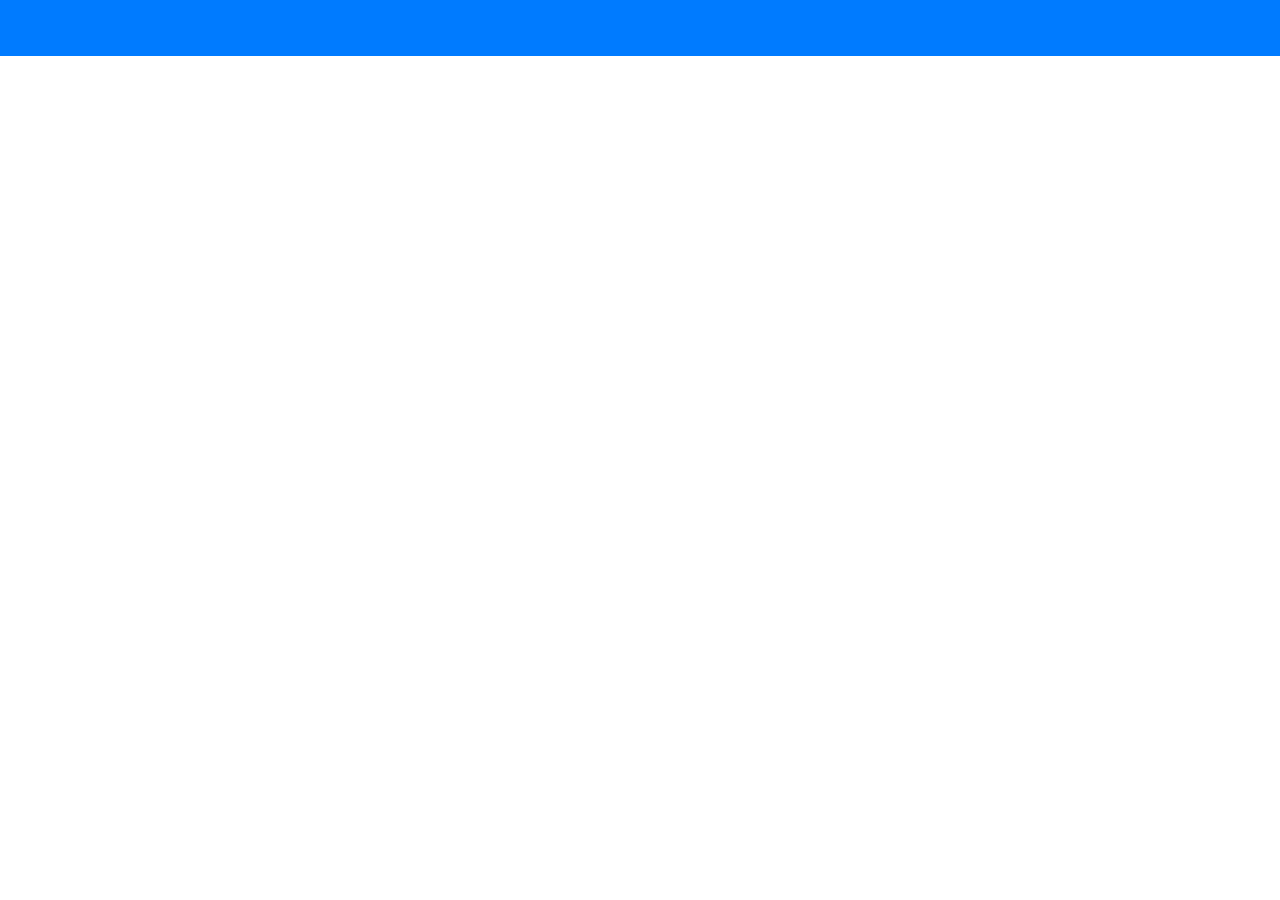
==== P1.html @ 813a6022 "Initial commit" ====
<!DOCTYPE html>
<html>
<head>
<meta charset="UTF-8">
<meta http-equiv="X-UA-compatible" Content="IE-edge">
<meta name="viewport" content="width=device-width">
<meta name="description" content="">
<meta name="author" content="">

<title>About Myself</title>
<link rel="stylesheet" href="css/bootstrap.min.css"  />
<link rel="stylesheet" href="css/p1.css"  />

</head>
 <body id="page-top">
   <nav class="navbar navbar-expand-lg navbar-dark bg-primary fixed-top" id="sideNav">
      <a class="navbar-brand js-scroll-trigger" href="#page-top">
        <span class="d-block d-lg-none">My Website</span>
        <span class="d-none d-lg-block">
          <img class="img-fluid img-profile rounded-circle mx-auto mb-2" src="img/profile.jpg" alt="">
        </span>
      </a>

  <button class="navbar-toggler" type="button" data-toggle="collapse" data-target="#navbarSupportedContent" aria-controls="navbarSupportedContent" aria-expanded="false" aria-label="Toggle navigation">
        <span class="navbar-toggler-icon"></span>
      </button>

   
   

</body>
</html>
---- css/p1.css ----
.top_bar {

	background: #F26522;
	padding: 5px 0;
	color: white;
}
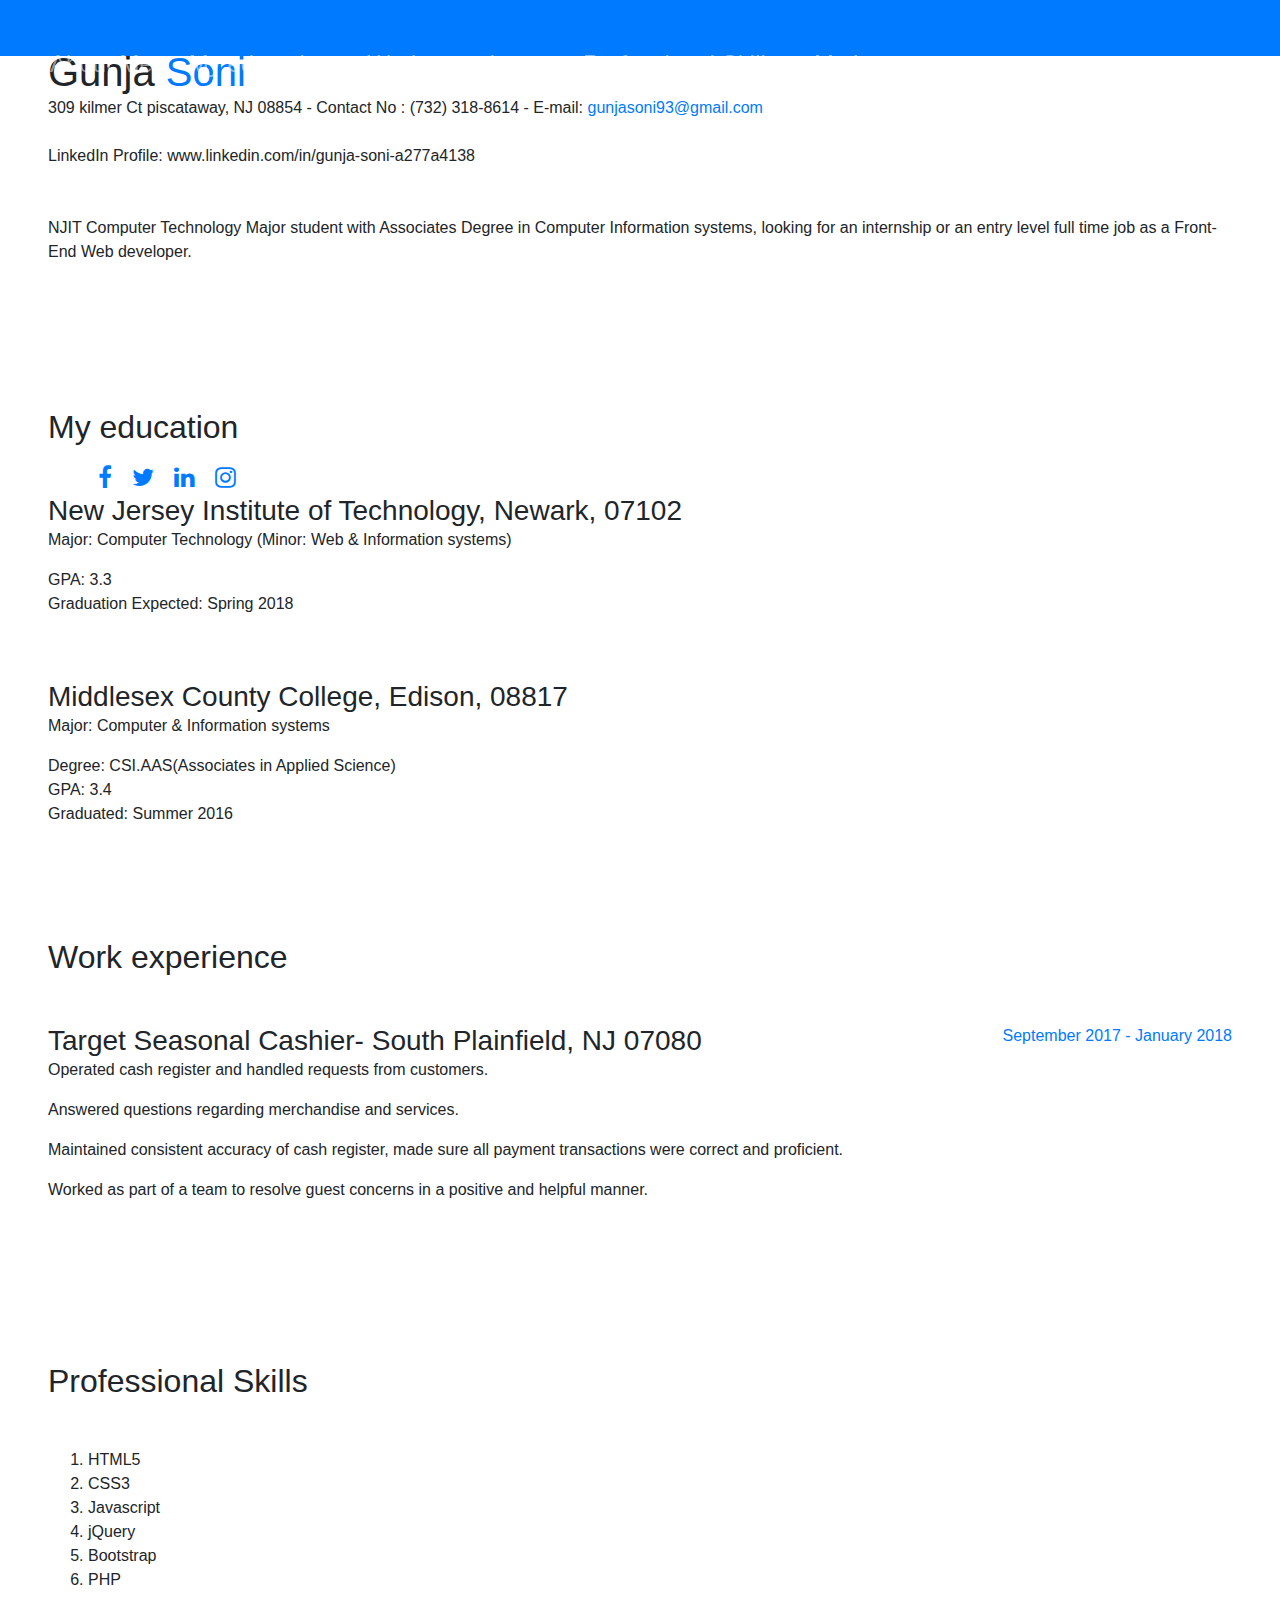
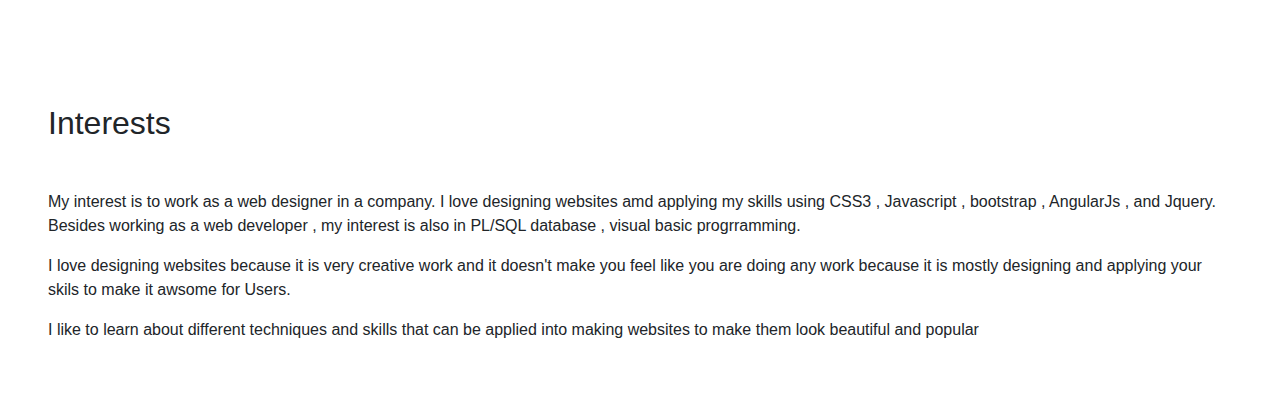
==== commit e3deaf02: "changes" ====
--- a/P1.html
+++ b/P1.html
@@ -8,9 +8,12 @@
 <meta name="author" content="">
 
 <title>About Myself</title>
+
+<link href="css/devicons.min.css" rel="stylesheet">
+<link href="css/simple-line-icons/css/simple-line-icons.css" rel="stylesheet">
 <link rel="stylesheet" href="css/bootstrap.min.css"  />
 <link rel="stylesheet" href="css/p1.css"  />
-
+<link rel="stylesheet" href="https://maxcdn.bootstrapcdn.com/font-awesome/4.7.0/css/font-awesome.min.css">
 </head>
  <body id="page-top">
    <nav class="navbar navbar-expand-lg navbar-dark bg-primary fixed-top" id="sideNav">
@@ -25,6 +28,141 @@
         <span class="navbar-toggler-icon"></span>
       </button>
 
+       <div class="collapse navbar-collapse" id="navbarSupportedContent">
+        <ul class="navbar-nav">
+          <li class="nav-item">
+            <a class="nav-link js-scroll-trigger" href="#letterabout">About Me</a>
+          </li>
+          <li class="nav-item">
+            <a class="nav-link js-scroll-trigger" href="#education">My education</a>
+          </li>
+          <li class="nav-item">
+            <a class="nav-link js-scroll-trigger" href="#experience">Work experience</a>
+          </li>
+          <li class="nav-item">
+            <a class="nav-link js-scroll-trigger" href="#skills">Professional Skills</a>
+          </li>
+          <li class="nav-item">
+            <a class="nav-link js-scroll-trigger" href="#interests">My Interests</a>
+          </li>
+           
+          
+        </ul>
+      </div>
+    </nav>
+
+<div class="container-fluid p-0">
+
+ <section class="resume-section p-3 p-lg-5 d-flex d-column" id="#letterabout">
+        <div class="my-auto">
+          <h1 class="mb-0">Gunja
+            <span class="text-primary">Soni</span>
+          </h1>
+          <div class="subheading mb-5">309 kilmer Ct piscataway, NJ 08854 - Contact No : (732) 318-8614 
+          - E-mail: <a href="mailto:name@email.com">gunjasoni93@gmail.com</a><br/><br/>
+LinkedIn Profile:  www.linkedin.com/in/gunja-soni-a277a4138
+          </div>
+          <p class="mb-5">NJIT Computer Technology Major student with Associates Degree in Computer Information systems, looking for an internship or an entry level full time job as a Front-End Web developer.
+
+
+
+</p>
+          <ul>
+           <li><a href="#"><i class="fa fa-facebook" aria-hidden="true"></i></a></li>
+	   <li><a href="#"><i class="fa fa-twitter" aria-hidden="true"></i></a></li>
+           <li><a href="#"><i class="fa fa-linkedin" aria-hidden="true"></i></a></li>
+           <li><a href="#"><i class="fa fa-instagram" aria-hidden="true"></i></a></li>
+           
+          </ul>
+        </div>
+      </section>
+
+
+ <section class="resume-section p-3 p-lg-5 d-flex flex-column" id="education">
+        <div class="my-auto">
+          <h2 class="mb-5">My education</h2>
+          
+
+          <div class="resume-item d-flex flex-column flex-md-row mb-5">
+            <div class="resume-content mr-auto">
+              <h3 class="mb-0">New Jersey Institute of Technology, Newark, 07102</h3>
+              <div class="subheading mb-3">Major: Computer Technology (Minor: Web & Information systems)</div>
+              <div> GPA: 3.3 </div>
+              <p>Graduation Expected: Spring 2018  </p>
+            </div>
+           </div>
+
+ <div class="resume-item d-flex flex-column flex-md-row">
+            <div class="resume-content mr-auto">
+              <h3 class="mb-0">Middlesex County College, Edison, 08817</h3>
+              <div class="subheading mb-3">Major: Computer & Information systems</div>
+               <div>Degree: CSI.AAS(Associates in Applied Science)</div>
+	        <div> GPA: 3.4</div>
+	       <p>Graduated: Summer 2016</p>
+            </div>
+           </div>
+
+</section>
+
+
+<section class="resume-section p-3 p-lg-5 d-flex flex-column" id="experience">
+        <div class="my-auto">
+          <h2 class="mb-5">Work experience</h2>
+
+ <div class="resume-item d-flex flex-column flex-md-row mb-5">
+            <div class="resume-content mr-auto">
+              <h3 class="mb-0">Target Seasonal Cashier- South Plainfield, NJ 07080</h3>
+              <p>Operated cash register and handled requests from customers.</p> <p>Answered questions regarding merchandise and services.</p><p>Maintained consistent accuracy of cash register, made sure all payment transactions were correct and proficient.</p><p>Worked as part of a team to resolve guest concerns in a positive and helpful manner.</p>
+            </div>
+            <div class="resume-date text-md-right">
+              <span class="text-primary">September 2017 - January 2018</span>
+            </div>
+          </div>
+
+
+</section>
+
+<section class="resume-section p-3 p-lg-5 d-flex flex-column" id="skills">
+      
+          <h2 class="mb-5">Professional Skills</h2>
+
+          <ol>
+            
+            <li>HTML5</li>
+            <li>CSS3</li>
+            <li>Javascript</li>
+            <li>jQuery</li>
+            <li>Bootstrap</li>
+            <li>PHP</li>
+            
+         </ol>
+
+
+ </section>
+
+
+ <section class="resume-section p-3 p-lg-5 d-flex flex-column" id="interests">
+        <div class="my-auto">
+          <h2 class="mb-5">Interests</h2>
+          <p>My interest is to work as a web designer in a company. I love designing websites amd applying my skills using CSS3 , Javascript , bootstrap , AngularJs , and Jquery. Besides working as a web developer , my interest is also in PL/SQL database , visual basic progrramming. </p>
+
+<p>I love designing websites because it is very creative work and it doesn't make you feel like you are doing any work because it is mostly designing and applying your skils to make it awsome for Users.</p>
+
+<p> I like to learn about different techniques and skills that can be applied into making websites to make them look beautiful and popular </p>
+
+
+
+
+
+
+          
+        </div>
+      </section>
+
+
+
+
+
    
    
 
--- a/css/devicons.min.css
+++ b/css/devicons.min.css
@@ -0,0 +1,4 @@
+/*!
+ *  Devicons 1.8.0 made by Theodore Vorillas / http://vorillaz.com 
+ */
+@font-face{font-family:devicons;src:url(../fonts/devicons.eot?xqxft6);src:url(../fonts/devicons.eot?#iefixxqxft6) format("embedded-opentype"),url(../fonts/devicons.woff?xqxft6) format("woff"),url(../fonts/devicons.ttf?xqxft6) format("truetype"),url(../fonts/devicons.svg?xqxft6#devicons) format("svg");font-weight:400;font-style:normal}.devicons{font-family:devicons;speak:none;font-style:normal;font-weight:400;font-variant:normal;text-transform:none;line-height:1;-webkit-font-smoothing:antialiased;-moz-osx-font-smoothing:grayscale}.devicons-git:before{content:"\e602"}.devicons-git_compare:before{content:"\e628"}.devicons-git_branch:before{content:"\e625"}.devicons-git_commit:before{content:"\e629"}.devicons-git_pull_request:before{content:"\e626"}.devicons-git_merge:before{content:"\e627"}.devicons-bitbucket:before{content:"\e603"}.devicons-github_alt:before{content:"\e608"}.devicons-github_badge:before{content:"\e609"}.devicons-github:before{content:"\e60a"}.devicons-github_full:before{content:"\e617"}.devicons-java:before{content:"\e638"}.devicons-ruby:before{content:"\e639"}.devicons-scala:before{content:"\e637"}.devicons-python:before{content:"\e63c"}.devicons-go:before{content:"\e624"}.devicons-ruby_on_rails:before{content:"\e63b"}.devicons-django:before{content:"\e61d"}.devicons-markdown:before{content:"\e63e"}.devicons-php:before{content:"\e63d"}.devicons-mysql:before{content:"\e604"}.devicons-streamline:before{content:"\e605"}.devicons-database:before{content:"\e606"}.devicons-laravel:before{content:"\e63f"}.devicons-javascript:before{content:"\e64e"}.devicons-angular:before{content:"\e653"}.devicons-backbone:before{content:"\e652"}.devicons-coffeescript:before{content:"\e651"}.devicons-jquery:before{content:"\e650"}.devicons-modernizr:before{content:"\e620"}.devicons-jquery_ui:before{content:"\e654"}.devicons-ember:before{content:"\e61b"}.devicons-dojo:before{content:"\e61c"}.devicons-nodejs:before{content:"\e619"}.devicons-nodejs_small:before{content:"\e618"}.devicons-javascript_shield:before{content:"\e64f"}.devicons-bootstrap:before{content:"\e647"}.devicons-sass:before{content:"\e64b"}.devicons-css3_full:before{content:"\e64a"}.devicons-css3:before{content:"\e649"}.devicons-html5:before{content:"\e636"}.devicons-html5_multimedia:before{content:"\e632"}.devicons-html5_device_access:before{content:"\e633"}.devicons-html5_3d_effects:before{content:"\e635"}.devicons-html5_connectivity:before{content:"\e634"}.devicons-ghost_small:before{content:"\e614"}.devicons-ghost:before{content:"\e61f"}.devicons-magento:before{content:"\e640"}.devicons-joomla:before{content:"\e641"}.devicons-jekyll_small:before{content:"\e60d"}.devicons-drupal:before{content:"\e642"}.devicons-wordpress:before{content:"\e60b"}.devicons-grunt:before{content:"\e64c"}.devicons-bower:before{content:"\e64d"}.devicons-npm:before{content:"\e61e"}.devicons-yahoo_small:before{content:"\e62b"}.devicons-yahoo:before{content:"\e615"}.devicons-bing_small:before{content:"\e600"}.devicons-windows:before{content:"\e60f"}.devicons-linux:before{content:"\e612"}.devicons-ubuntu:before{content:"\e63a"}.devicons-android:before{content:"\e60e"}.devicons-apple:before{content:"\e611"}.devicons-appstore:before{content:"\e613"}.devicons-phonegap:before{content:"\e630"}.devicons-blackberry:before{content:"\e623"}.devicons-stackoverflow:before{content:"\e610"}.devicons-techcrunch:before{content:"\e62c"}.devicons-codrops:before{content:"\e62f"}.devicons-css_tricks:before{content:"\e601"}.devicons-smashing_magazine:before{content:"\e62d"}.devicons-netmagazine:before{content:"\e62e"}.devicons-codepen:before{content:"\e616"}.devicons-cssdeck:before{content:"\e62a"}.devicons-hackernews:before{content:"\e61a"}.devicons-dropbox:before{content:"\e607"}.devicons-google_drive:before{content:"\e631"}.devicons-visualstudio:before{content:"\e60c"}.devicons-unity_small:before{content:"\e621"}.devicons-raspberry_pi:before{content:"\e622"}.devicons-chrome:before{content:"\e643"}.devicons-ie:before{content:"\e644"}.devicons-firefox:before{content:"\e645"}.devicons-opera:before{content:"\e646"}.devicons-safari:before{content:"\e648"}.devicons-swift:before{content:"\e655"}.devicons-symfony:before{content:"\e656"}.devicons-symfony_badge:before{content:"\e657"}.devicons-less:before{content:"\e658"}.devicons-stylus:before{content:"\e659"}.devicons-trello:before{content:"\e65a"}.devicons-atlassian:before{content:"\e65b"}.devicons-jira:before{content:"\e65c"}.devicons-envato:before{content:"\e65d"}.devicons-snap_svg:before{content:"\e65e"}.devicons-raphael:before{content:"\e65f"}.devicons-google_analytics:before{content:"\e660"}.devicons-compass:before{content:"\e661"}.devicons-onedrive:before{content:"\e662"}.devicons-gulp:before{content:"\e663"}.devicons-atom:before{content:"\e664"}.devicons-cisco:before{content:"\e665"}.devicons-nancy:before{content:"\e666"}.devicons-clojure:before{content:"\e668"}.devicons-clojure_alt:before{content:"\e66a"}.devicons-perl:before{content:"\e669"}.devicons-celluloid:before{content:"\e66b"}.devicons-w3c:before{content:"\e66c"}.devicons-redis:before{content:"\e66d"}.devicons-postgresql:before{content:"\e66e"}.devicons-webplatform:before{content:"\e66f"}.devicons-jenkins:before{content:"\e667"}.devicons-requirejs:before{content:"\e670"}.devicons-opensource:before{content:"\e671"}.devicons-typo3:before{content:"\e672"}.devicons-uikit:before{content:"\e673"}.devicons-doctrine:before{content:"\e674"}.devicons-groovy:before{content:"\e675"}.devicons-nginx:before{content:"\e676"}.devicons-haskell:before{content:"\e677"}.devicons-zend:before{content:"\e678"}.devicons-gnu:before{content:"\e679"}.devicons-yeoman:before{content:"\e67a"}.devicons-heroku:before{content:"\e67b"}.devicons-debian:before{content:"\e67d"}.devicons-travis:before{content:"\e67e"}.devicons-dotnet:before{content:"\e67f"}.devicons-codeigniter:before{content:"\e680"}.devicons-javascript_badge:before{content:"\e681"}.devicons-yii:before{content:"\e682"}.devicons-msql_server:before{content:"\e67c"}.devicons-composer:before{content:"\e683"}.devicons-krakenjs_badge:before{content:"\e684"}.devicons-krakenjs:before{content:"\e685"}.devicons-mozilla:before{content:"\e686"}.devicons-firebase:before{content:"\e687"}.devicons-sizzlejs:before{content:"\e688"}.devicons-creativecommons:before{content:"\e689"}.devicons-creativecommons_badge:before{content:"\e68a"}.devicons-mitlicence:before{content:"\e68b"}.devicons-senchatouch:before{content:"\e68c"}.devicons-bugsense:before{content:"\e68d"}.devicons-extjs:before{content:"\e68e"}.devicons-mootools_badge:before{content:"\e68f"}.devicons-mootools:before{content:"\e690"}.devicons-ruby_rough:before{content:"\e691"}.devicons-komodo:before{content:"\e692"}.devicons-coda:before{content:"\e693"}.devicons-bintray:before{content:"\e694"}.devicons-terminal:before{content:"\e695"}.devicons-code:before{content:"\e696"}.devicons-responsive:before{content:"\e697"}.devicons-dart:before{content:"\e698"}.devicons-aptana:before{content:"\e699"}.devicons-mailchimp:before{content:"\e69a"}.devicons-netbeans:before{content:"\e69b"}.devicons-dreamweaver:before{content:"\e69c"}.devicons-brackets:before{content:"\e69d"}.devicons-eclipse:before{content:"\e69e"}.devicons-cloud9:before{content:"\e69f"}.devicons-scrum:before{content:"\e6a0"}.devicons-prolog:before{content:"\e6a1"}.devicons-terminal_badge:before{content:"\e6a2"}.devicons-code_badge:before{content:"\e6a3"}.devicons-mongodb:before{content:"\e6a4"}.devicons-meteor:before{content:"\e6a5"}.devicons-meteorfull:before{content:"\e6a6"}.devicons-fsharp:before{content:"\e6a7"}.devicons-rust:before{content:"\e6a8"}.devicons-ionic:before{content:"\e6a9"}.devicons-sublime:before{content:"\e6aa"}.devicons-appcelerator:before{content:"\e6ab"}.devicons-asterisk:before{content:"\e6ac"}.devicons-aws:before{content:"\e6ad"}.devicons-digital-ocean:before{content:"\e6ae"}.devicons-dlang:before{content:"\e6af"}.devicons-docker:before{content:"\e6b0"}.devicons-erlang:before{content:"\e6b1"}.devicons-google-cloud-platform:before{content:"\e6b2"}.devicons-grails:before{content:"\e6b3"}.devicons-illustrator:before{content:"\e6b4"}.devicons-intellij:before{content:"\e6b5"}.devicons-materializecss:before{content:"\e6b6"}.devicons-openshift:before{content:"\e6b7"}.devicons-photoshop:before{content:"\e6b8"}.devicons-rackspace:before{content:"\e6b9"}.devicons-react:before{content:"\e6ba"}.devicons-redhat:before{content:"\e6bb"}.devicons-scriptcs:before{content:"\e6bc"}.devicons-sqllite:before{content:"\e6c4"}.devicons-vim:before{content:"\e6c5"}--- a/css/p1.css
+++ b/css/p1.css
@@ -6,3 +6,20 @@
 	padding: 5px 0;
 	color: white;
 }
+
+ul {
+	display: flex;
+	text-align: center;
+	position: absolute;
+	top: 50%;
+	float: left;
+	
+}
+ul li{
+	
+	margin: 10px;
+	List-style: none;
+	font-size: 24px;
+	transition: .5s;
+	transition: 0.5s;
+}
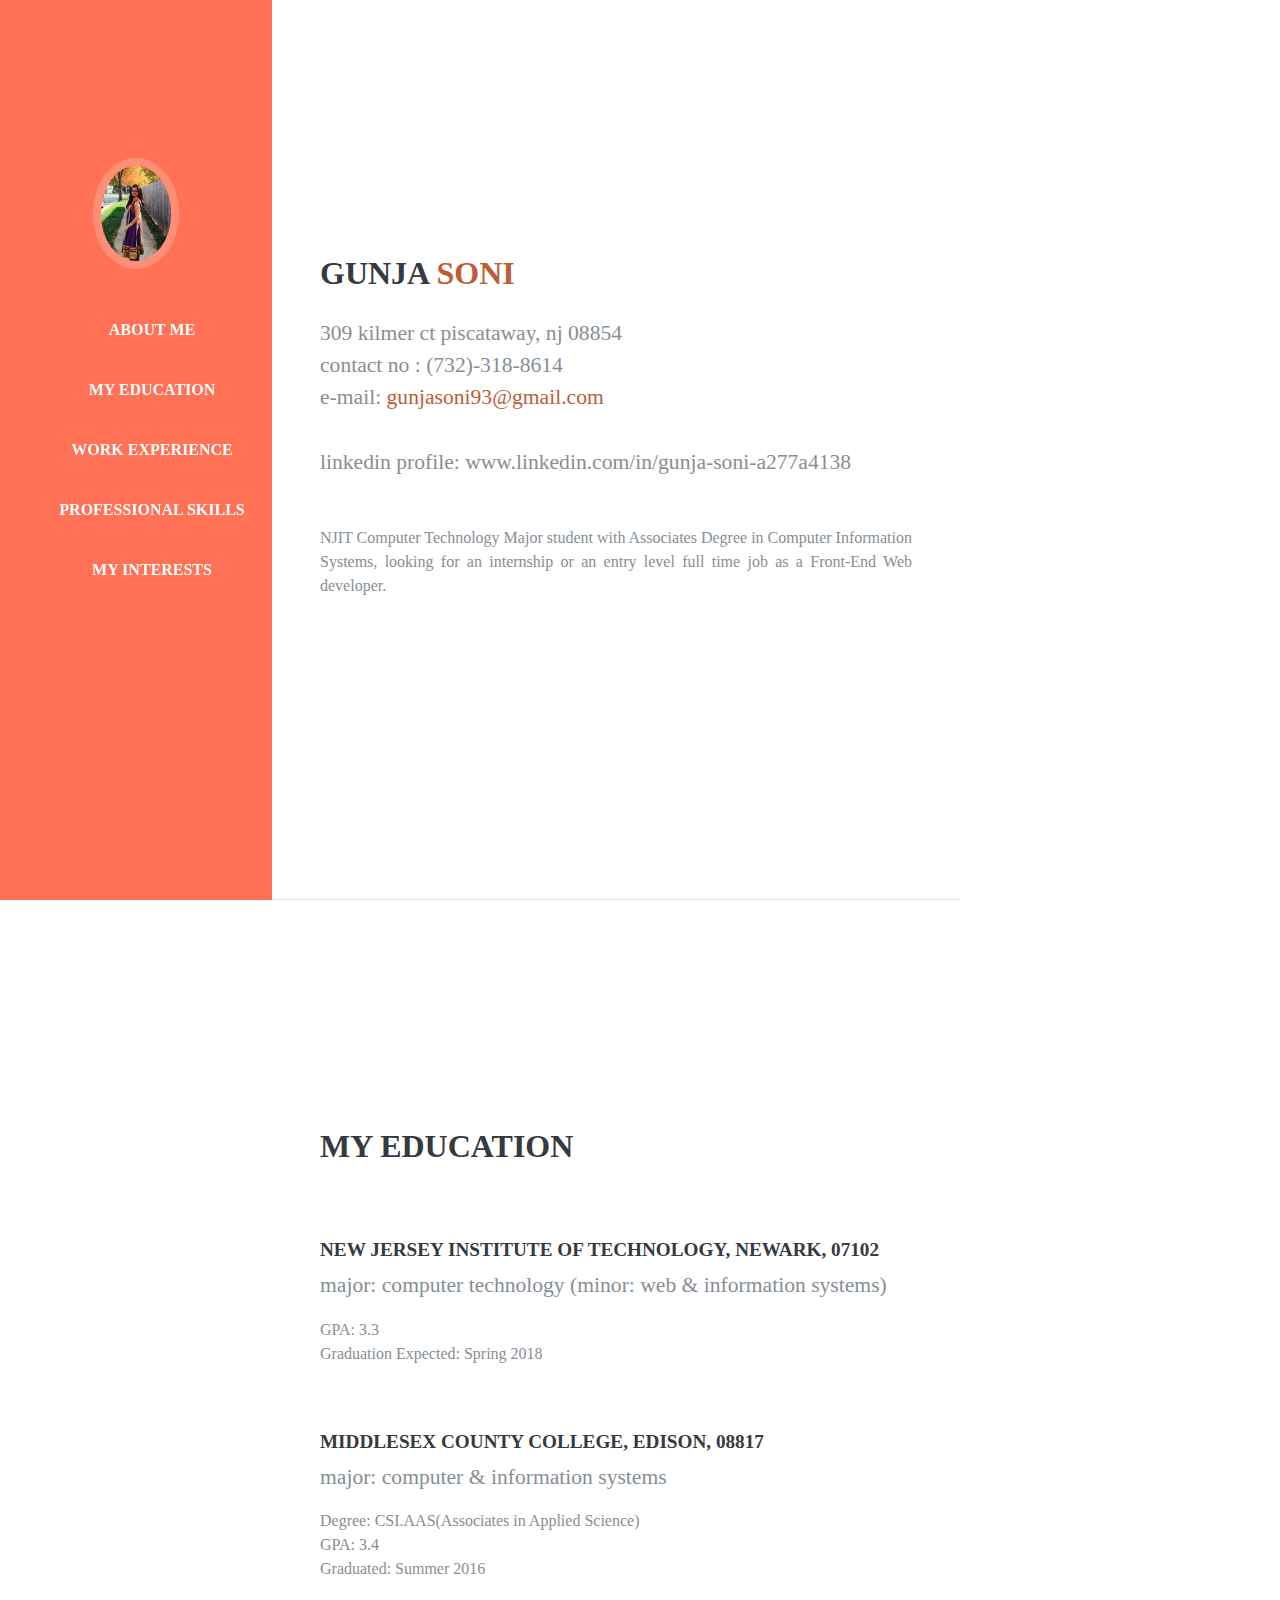
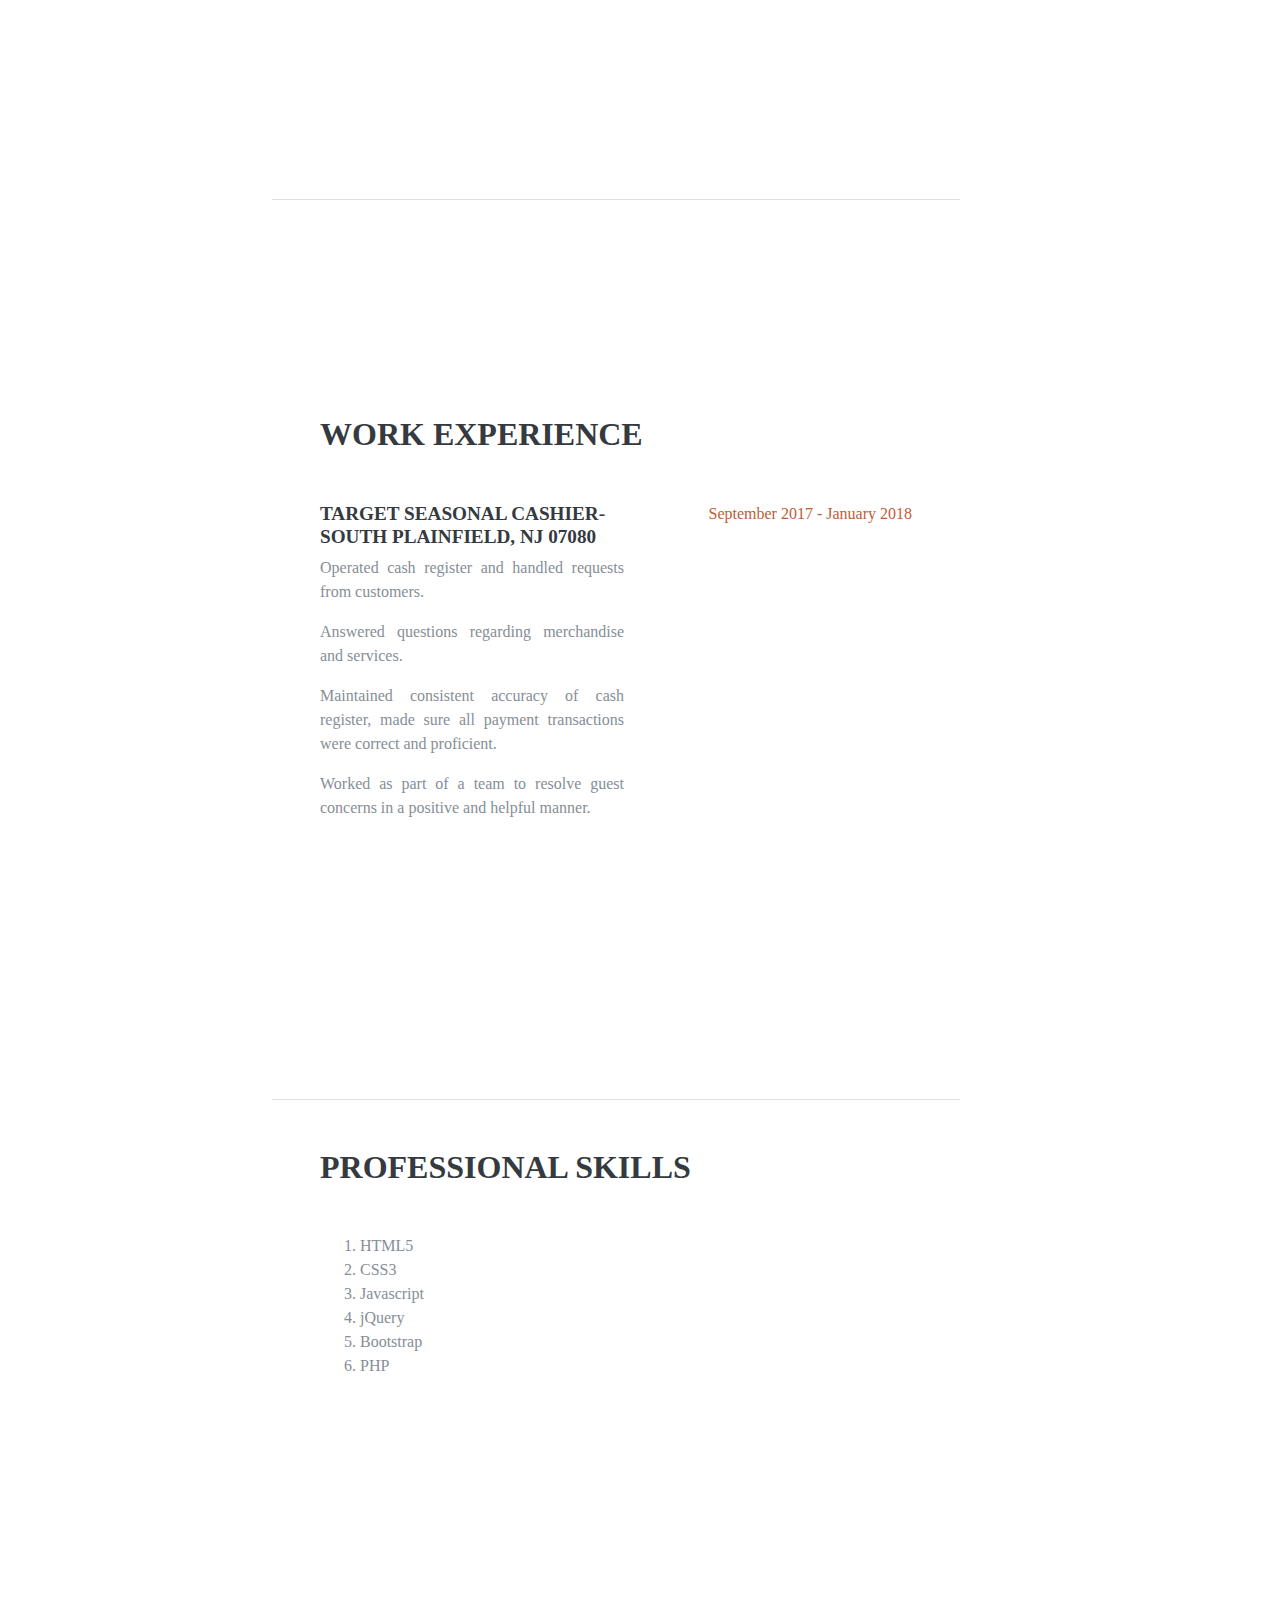
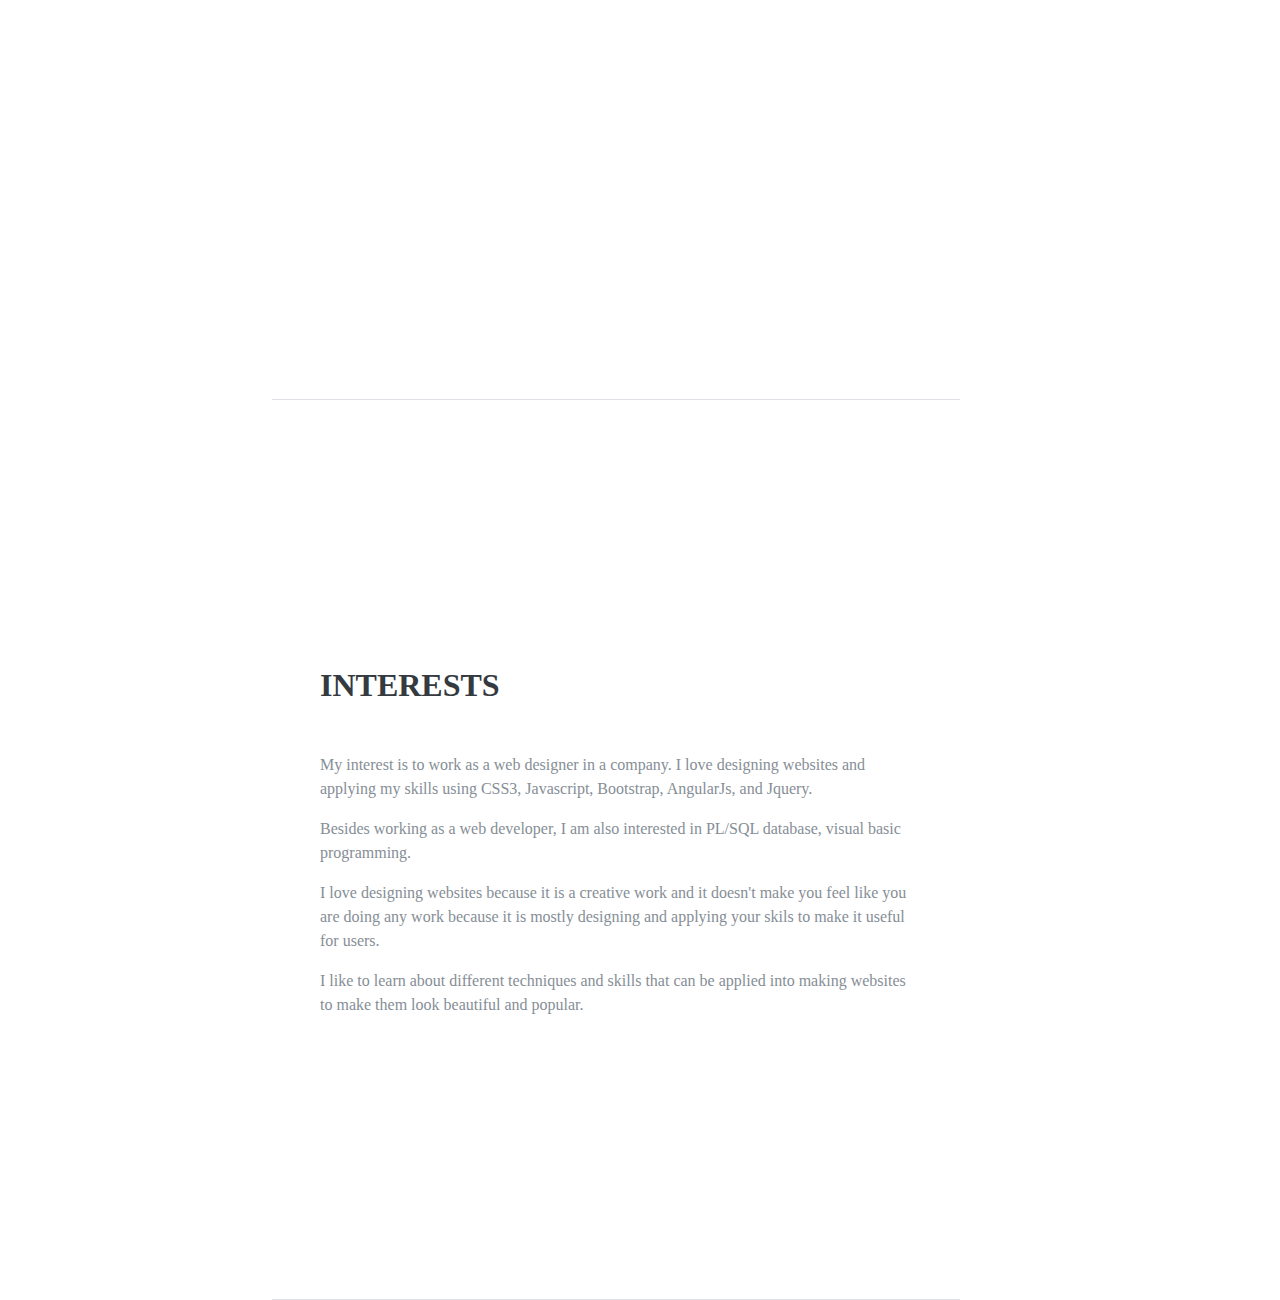
==== commit 7816e3f9: "changes" ====
--- a/P1.html
+++ b/P1.html
@@ -20,7 +20,7 @@
       <a class="navbar-brand js-scroll-trigger" href="#page-top">
         <span class="d-block d-lg-none">My Website</span>
         <span class="d-none d-lg-block">
-          <img class="img-fluid img-profile rounded-circle mx-auto mb-2" src="img/profile.jpg" alt="">
+         <img id ="image" class="img-fluid img-profile rounded-circle mx-auto mb-2" src="FullSizeRender (5).jpg" alt="" height="20" width="20" > 
         </span>
       </a>
 
@@ -51,41 +51,37 @@
       </div>
     </nav>
 
+
+
 <div class="container-fluid p-0">
 
- <section class="resume-section p-3 p-lg-5 d-flex d-column" id="#letterabout">
+ <section class="resume-section p-3 p-lg-5 d-flex d-column" id="letterabout">
         <div class="my-auto">
           <h1 class="mb-0">Gunja
             <span class="text-primary">Soni</span>
           </h1>
-          <div class="subheading mb-5">309 kilmer Ct piscataway, NJ 08854 - Contact No : (732) 318-8614 
-          - E-mail: <a href="mailto:name@email.com">gunjasoni93@gmail.com</a><br/><br/>
+          <div class="subheading mb-5">309 Kilmer Ct Piscataway, NJ 08854 <br/>Contact No : (732)-318-8614 <br/>
+          E-mail: <a href="mailto:name@email.com">gunjasoni93@gmail.com</a><br/><br/>
 LinkedIn Profile:  www.linkedin.com/in/gunja-soni-a277a4138
           </div>
-          <p class="mb-5">NJIT Computer Technology Major student with Associates Degree in Computer Information systems, looking for an internship or an entry level full time job as a Front-End Web developer.
+          <p class="mb-5" align="justify">NJIT Computer Technology Major student with Associates Degree in Computer Information Systems, looking for an internship or an entry level full time job as a Front-End Web developer.
+</p><br/>
+         
 
 
 
-</p>
-          <ul>
-           <li><a href="#"><i class="fa fa-facebook" aria-hidden="true"></i></a></li>
-	   <li><a href="#"><i class="fa fa-twitter" aria-hidden="true"></i></a></li>
-           <li><a href="#"><i class="fa fa-linkedin" aria-hidden="true"></i></a></li>
-           <li><a href="#"><i class="fa fa-instagram" aria-hidden="true"></i></a></li>
-           
-          </ul>
         </div>
       </section>
 
-
+ 
  <section class="resume-section p-3 p-lg-5 d-flex flex-column" id="education">
         <div class="my-auto">
-          <h2 class="mb-5">My education</h2>
+          <h1 class="mb-5">My education</h1>
           
 
           <div class="resume-item d-flex flex-column flex-md-row mb-5">
             <div class="resume-content mr-auto">
-              <h3 class="mb-0">New Jersey Institute of Technology, Newark, 07102</h3>
+              <h3 class="mbn">New Jersey Institute of Technology, Newark, 07102</h3>
               <div class="subheading mb-3">Major: Computer Technology (Minor: Web & Information systems)</div>
               <div> GPA: 3.3 </div>
               <p>Graduation Expected: Spring 2018  </p>
@@ -94,7 +90,7 @@
 
  <div class="resume-item d-flex flex-column flex-md-row">
             <div class="resume-content mr-auto">
-              <h3 class="mb-0">Middlesex County College, Edison, 08817</h3>
+              <h3 class="mbn">Middlesex County College, Edison, 08817</h3>
               <div class="subheading mb-3">Major: Computer & Information systems</div>
                <div>Degree: CSI.AAS(Associates in Applied Science)</div>
 	        <div> GPA: 3.4</div>
@@ -111,8 +107,8 @@
 
  <div class="resume-item d-flex flex-column flex-md-row mb-5">
             <div class="resume-content mr-auto">
-              <h3 class="mb-0">Target Seasonal Cashier- South Plainfield, NJ 07080</h3>
-              <p>Operated cash register and handled requests from customers.</p> <p>Answered questions regarding merchandise and services.</p><p>Maintained consistent accuracy of cash register, made sure all payment transactions were correct and proficient.</p><p>Worked as part of a team to resolve guest concerns in a positive and helpful manner.</p>
+              <h3 class="mb">Target Seasonal Cashier- South Plainfield, NJ 07080</h3>
+              <p align="justify">Operated cash register and handled requests from customers.</p> <p align="justify">Answered questions regarding merchandise and services.</p><p align="justify">Maintained consistent accuracy of cash register, made sure all payment transactions were correct and proficient.</p><p align="justify">Worked as part of a team to resolve guest concerns in a positive and helpful manner.</p>
             </div>
             <div class="resume-date text-md-right">
               <span class="text-primary">September 2017 - January 2018</span>
@@ -144,11 +140,12 @@
  <section class="resume-section p-3 p-lg-5 d-flex flex-column" id="interests">
         <div class="my-auto">
           <h2 class="mb-5">Interests</h2>
-          <p>My interest is to work as a web designer in a company. I love designing websites amd applying my skills using CSS3 , Javascript , bootstrap , AngularJs , and Jquery. Besides working as a web developer , my interest is also in PL/SQL database , visual basic progrramming. </p>
+          <p>My interest is to work as a web designer in a company. I love designing websites and applying my skills using CSS3, Javascript, Bootstrap, AngularJs, and Jquery.</p>
+<p>Besides working as a web developer, I am also interested in PL/SQL database, visual basic programming. </p
 
-<p>I love designing websites because it is very creative work and it doesn't make you feel like you are doing any work because it is mostly designing and applying your skils to make it awsome for Users.</p>
+<p>I love designing websites because it is a creative work and it doesn't make you feel like you are doing any work because it is mostly designing and applying your skils to make it useful for users.</p>
 
-<p> I like to learn about different techniques and skills that can be applied into making websites to make them look beautiful and popular </p>
+<p> I like to learn about different techniques and skills that can be applied into making websites to make them look beautiful and popular. </p>
 
 
 
@@ -159,12 +156,12 @@
         </div>
       </section>
 
+</div>
 
 
 
-
-   
-   
+   <script src="js/bootstrap.bundle.js"></script>
+     <script src="js/jquery.js"></script>
 
 </body>
 </html>--- a/css/p1.css
+++ b/css/p1.css
@@ -13,6 +13,7 @@
 	position: absolute;
 	top: 50%;
 	float: left;
+
 	
 }
 ul li{
@@ -23,3 +24,214 @@
 	transition: .5s;
 	transition: 0.5s;
 }
+
+body{
+font-family:'Open Sans',serif;
+padding-top:54px;
+color:#868e96;
+}
+@media (min-width:992px){
+body{
+padding-top:0;
+padding-left:17rem
+}}
+h1,h2,h3,h4,h5,h6{
+font-family:'Saira Extra Condensed',serif;
+font-weight:700;
+text-transform:uppercase;
+color:#343a40;
+
+}
+h1{font-size:2rem;
+line-height:5.5rem;
+}
+h2{
+font-size:2rem;
+}
+.subheading{
+text-transform:lowercase;font-weight:300;
+font-family:'Saira Extra Condensed',serif;
+font-size:1.35rem;
+}
+.list-social-icons a{
+color:#495057;
+}
+.list-social-icons a:hover{
+color:#bd5d38;
+}
+.list-social-icons a .fa-lg{
+font-size:1.75rem;
+}
+.list-icons{
+font-size:3rem;
+}
+.list-icons .list-inline-item i:hover{
+color:#bd5d38;
+}
+#sideNav .navbar-nav .nav-item .nav-link{
+font-weight:600;
+text-transform:uppercase;
+color: white;
+font-size: 1rem;
+
+}
+@media (min-width:992px)
+{
+#sideNav{
+text-align:center;
+position:fixed;
+top:0;
+left:0;
+display:flex;
+flex-direction:column;
+width:17rem;
+height:100vh;
+
+
+}#sideNav .navbar-brand{
+display:flex;
+margin:auto auto 0;
+padding:.5rem;
+
+}
+
+#sideNav .navbar-brand .img-profile{
+max-width:10rem;
+max-height:10rem;
+border:.5rem solid rgba(255,255,255,.2);
+
+}
+#sideNav .navbar-collapse
+{
+display:flex;
+align-items:flex-start;
+flex-grow:0;
+width:100%;
+margin-bottom:auto;
+
+}
+#sideNav .navbar-collapse .navbar-nav{
+flex-direction:column;
+width:100%;
+}
+
+#sideNav .navbar-collapse .navbar-nav .nav-item
+{display:block;
+}
+
+#sideNav .navbar-collapse .navbar-nav .nav-item .nav-link
+{
+display:block;
+
+}
+}
+
+section.resume-section{
+border-bottom:1px solid #dee2e6;
+padding-top:5rem!important;
+padding-bottom:5rem!important
+
+}
+section.resume-section .resume-item .resume-date{
+min-width:none;
+
+}
+
+@media (min-width:768px)
+
+{
+section.resume-section
+{min-height:100vh;
+}
+
+section.resume-section .resume-item .resume-date{
+
+min-width:18rem
+}
+}
+@media (min-width:992px){
+
+section.resume-section{
+padding-top:3rem!important;
+padding-bottom:3rem!important;
+}
+
+}
+
+.bg-primary{
+
+background-color:#FF7256!important;
+
+
+}
+.text-primary{
+
+color:#bd5d38!important;
+
+}
+
+a{
+
+color:#bd5d38;
+
+}
+
+a:active,a:focus,a:hover
+{
+
+color:#824027;
+
+}
+
+.navbar-nav {
+
+  margin-top: -150px;
+  
+
+
+}
+#image {
+  
+   margin-top: -470px;
+    width: 70%;
+    float:top;
+  
+}
+@media only screen
+and (min-width : 320px) {
+body {
+	width: 75%;
+
+}
+
+}
+
+@media only screen
+and (max-width : 768px) {
+body {
+	width: 49%;
+
+
+}
+
+}
+@media only screen
+and (max-width : 960px) {
+body {
+
+	width: 100%;
+
+
+}
+
+}
+.mb {
+
+	font-size: 1.2rem;
+
+}
+.mbn {
+
+	font-size: 1.2rem;
+
+}